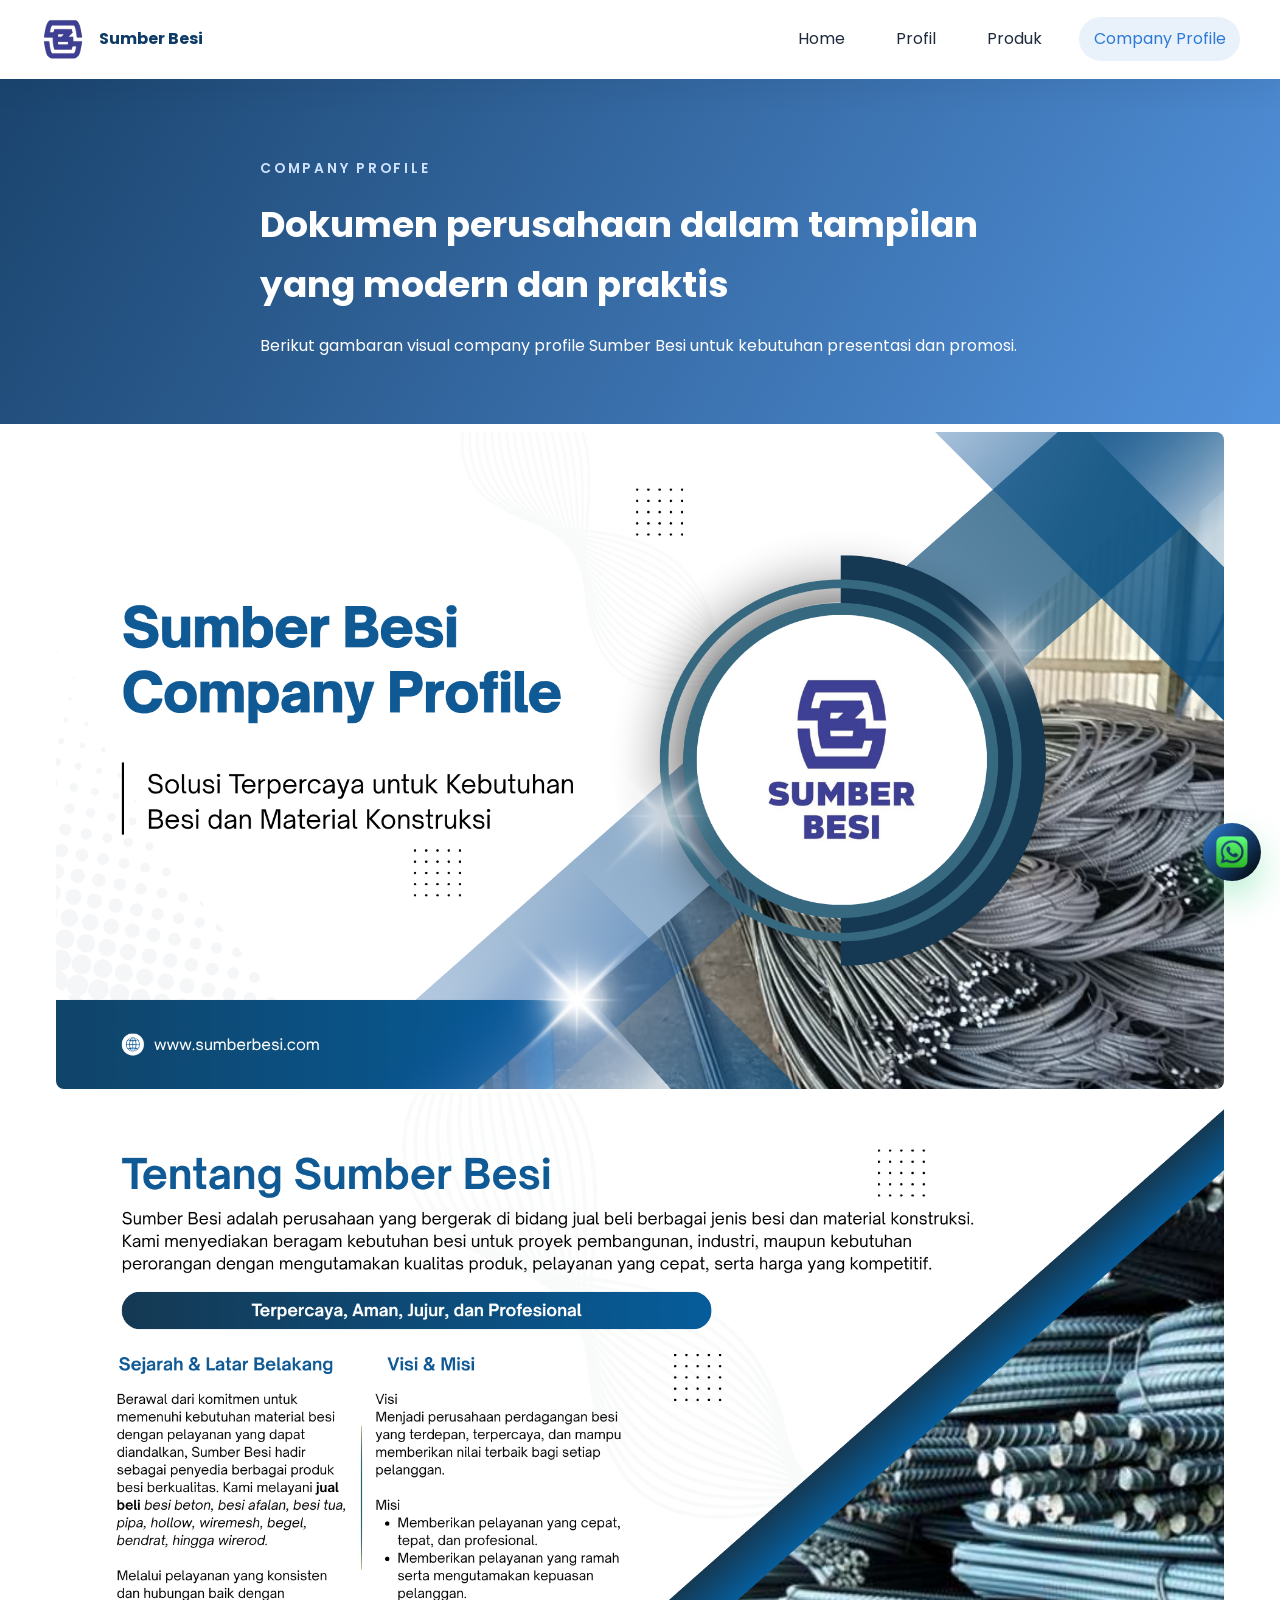
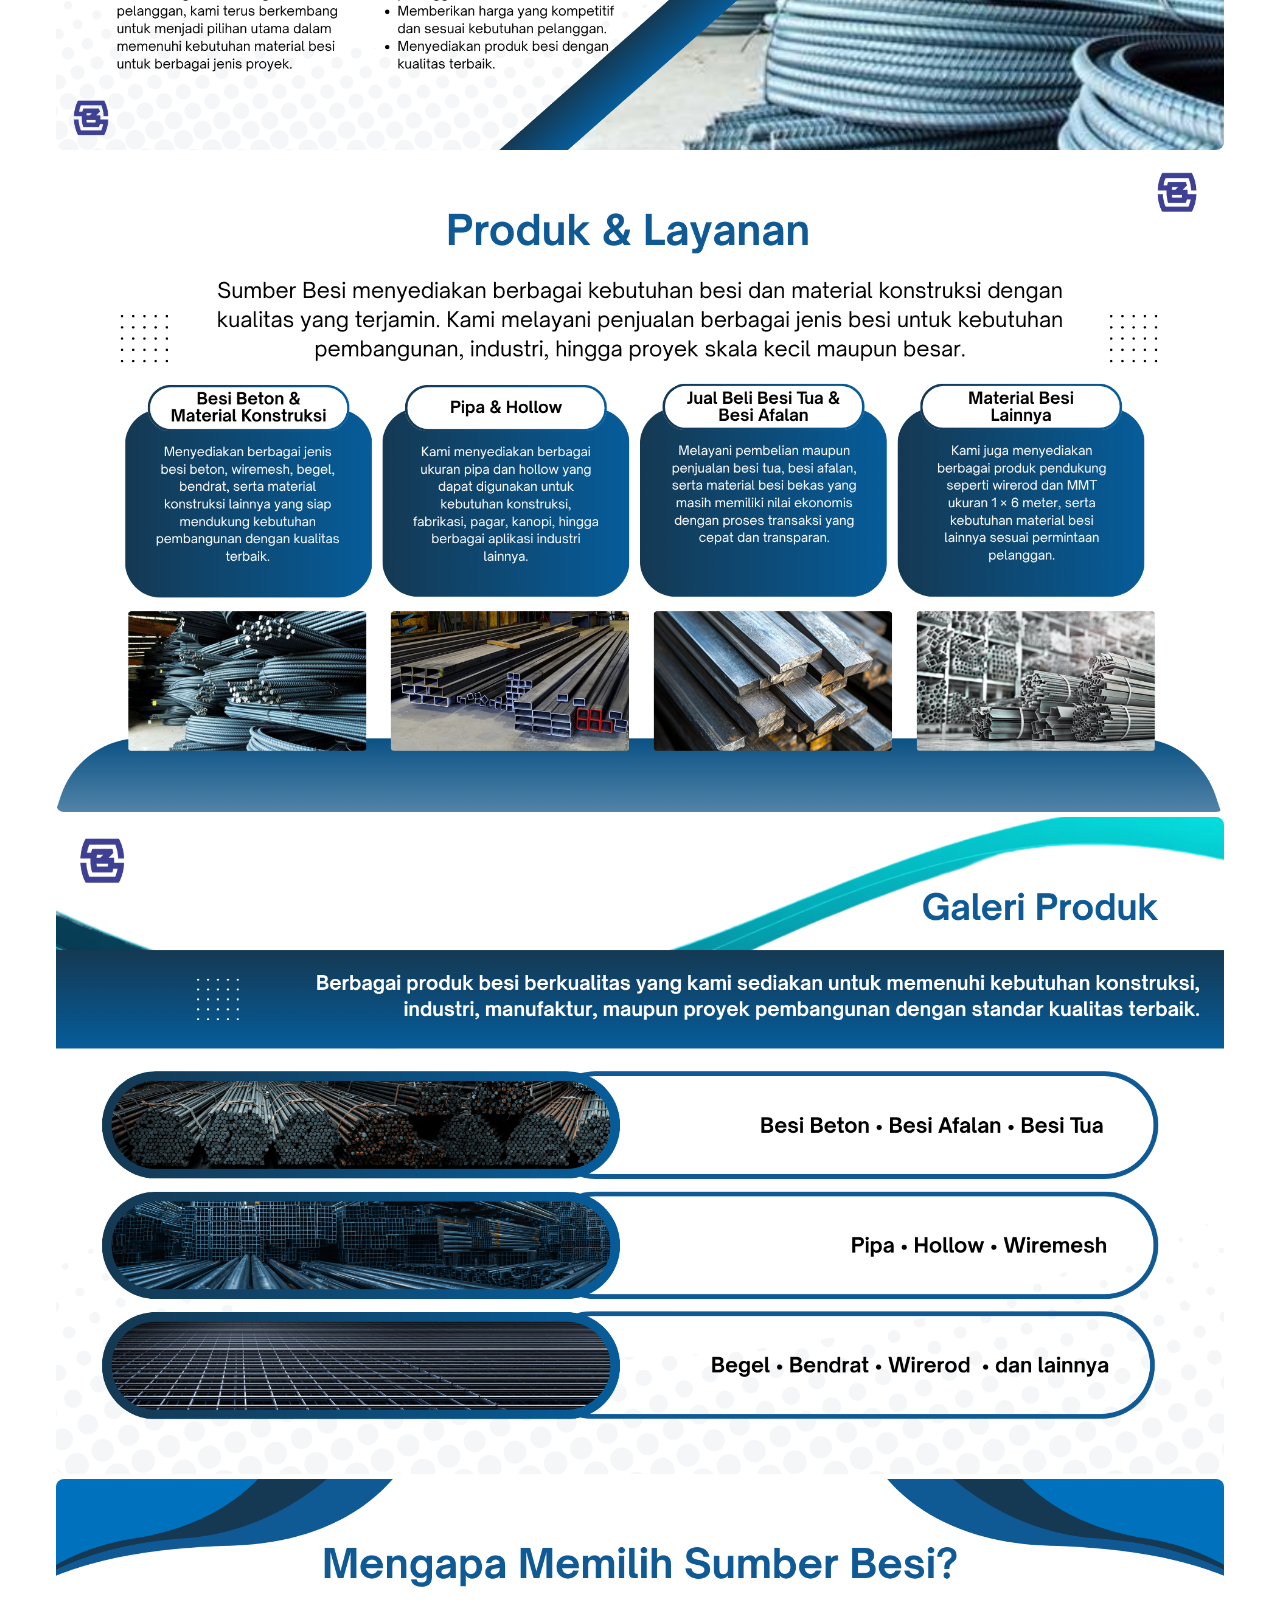
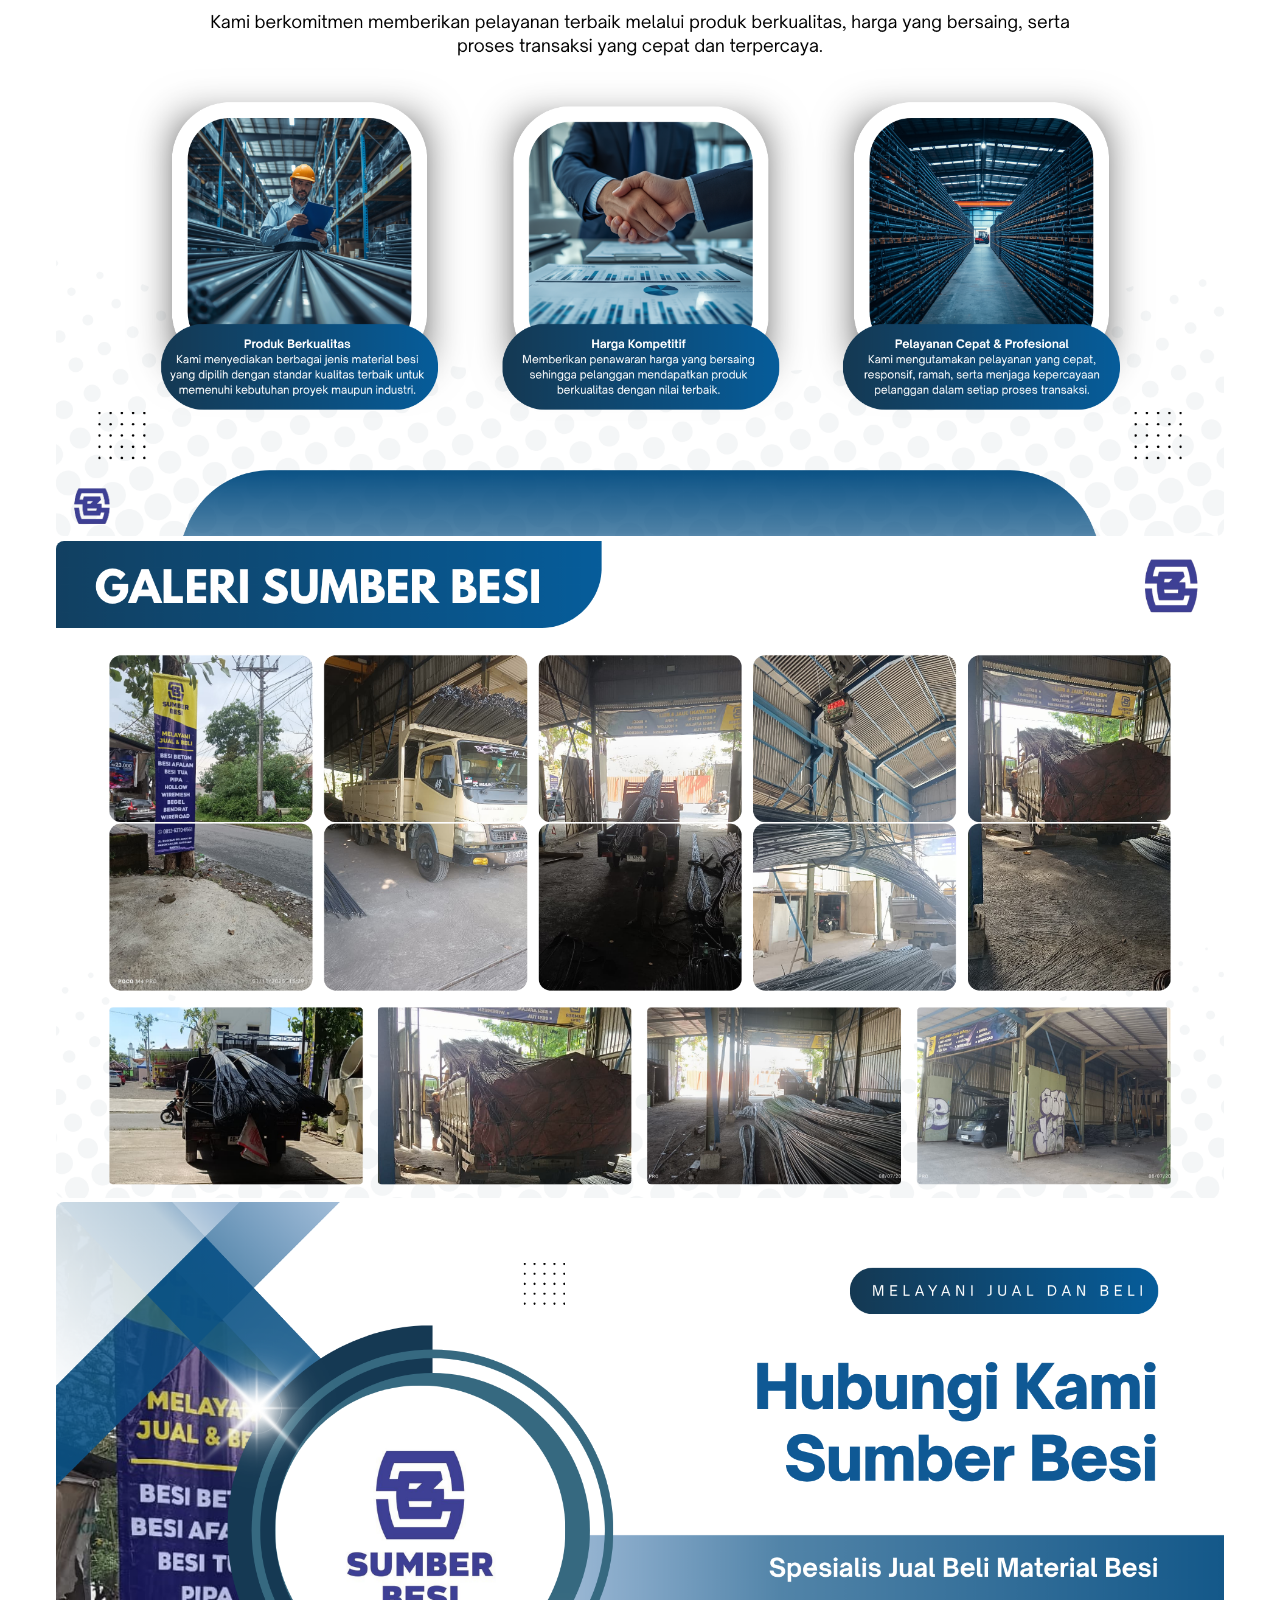
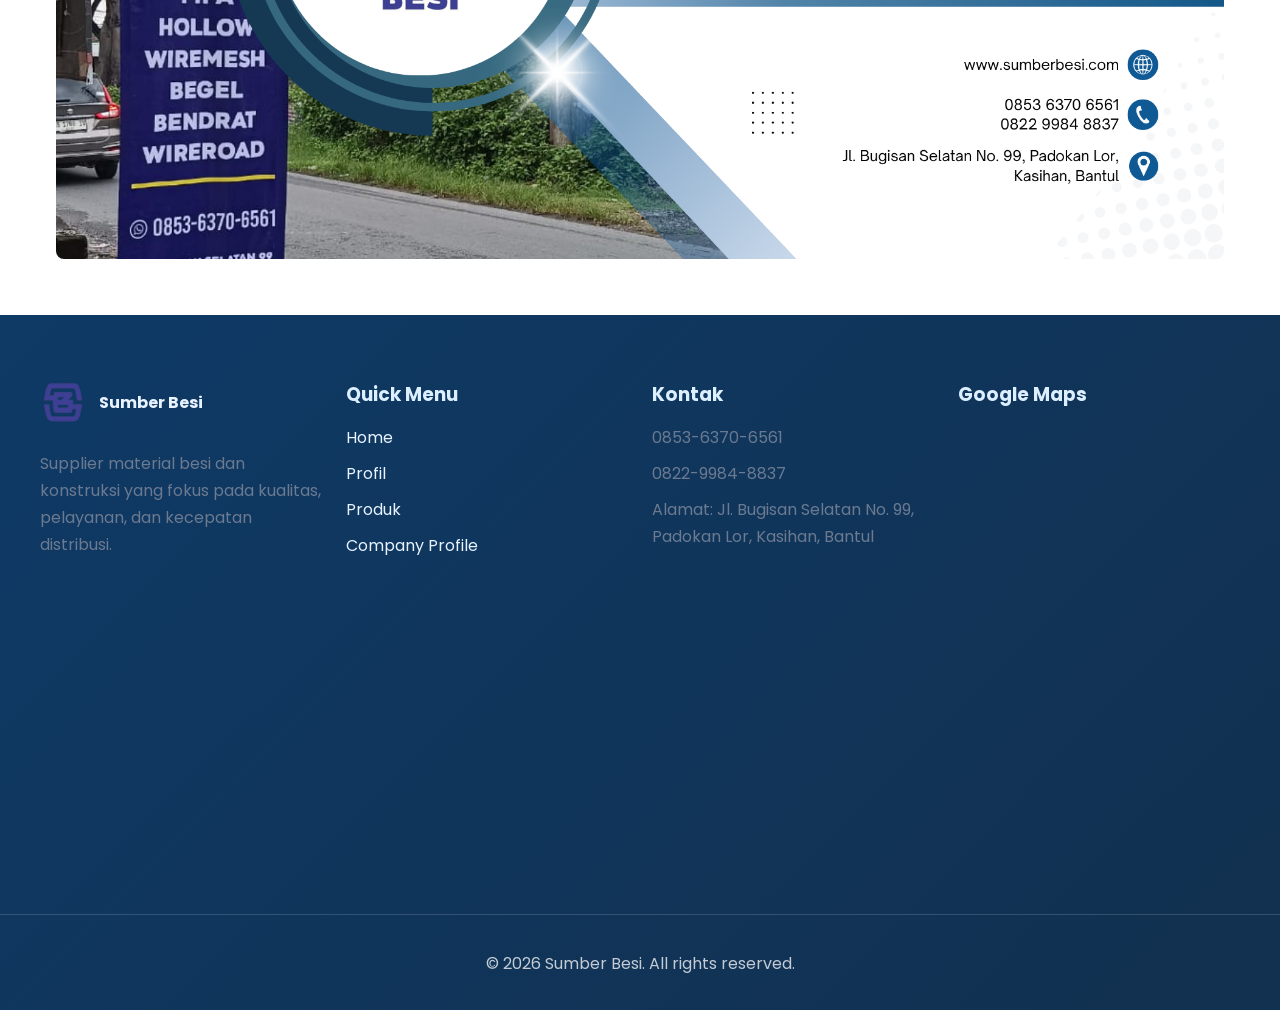
==== compro.html @ 3f328b16 "Add files via upload" ====
<!DOCTYPE html>
<html lang="id">
  <head>
    <meta charset="UTF-8" />
    <meta name="viewport" content="width=device-width, initial-scale=1.0" />
    <meta name="description" content="Company profile Sumber Besi dalam tampilan modern dan terstruktur." />
    <link rel="icon" type="image/png" href="images/logo.png" />
    <title>Company Profile | Sumber Besi</title>
    <link rel="preconnect" href="https://fonts.googleapis.com" />
    <link rel="preconnect" href="https://fonts.gstatic.com" crossorigin />
    <link href="https://fonts.googleapis.com/css2?family=Poppins:wght@300;400;500;600;700&display=swap" rel="stylesheet" />
    <link rel="stylesheet" href="css/style.css" />
    <link rel="stylesheet" href="css/responsive.css" />
  </head>
  <body data-page="compro">
    <header class="site-header">
      <div class="container nav-wrap">
        <a class="brand" href="index.html"><img src="images/logo.png" alt="Logo Sumber Besi" /><span>Sumber Besi</span></a>
        <button class="menu-toggle" aria-label="Buka menu" aria-expanded="false"><span></span><span></span><span></span></button>
        <nav class="nav-menu" aria-label="Navigasi utama">
          <a href="index.html" data-page-link="home" class="nav-link">Home</a>
          <a href="profil.html" data-page-link="profil" class="nav-link">Profil</a>
          <a href="produk.html" data-page-link="produk" class="nav-link">Produk</a>
          <a href="compro.html" data-page-link="compro" class="nav-link">Company Profile</a>
        </nav>
      </div>
    </header>

    <main>
      <section class="page-hero">
        <div class="container page-hero-content reveal">
          <p class="eyebrow">Company Profile</p>
          <h1>Dokumen perusahaan dalam tampilan yang modern dan praktis</h1>
          <p>Berikut gambaran visual company profile Sumber Besi untuk kebutuhan presentasi dan promosi.</p>
        </div>
      </section>

      <section class="section compro-section">
        <div class="container compro-grid">
          <figure class="compro-item reveal"><img src="images/compro/compro1.png" alt="Company Profile page 1" loading="lazy" /></figure>
          <figure class="compro-item reveal"><img src="images/compro/compro2.png" alt="Company Profile page 2" loading="lazy" /></figure>
          <figure class="compro-item reveal"><img src="images/compro/compro3.png" alt="Company Profile page 3" loading="lazy" /></figure>
          <figure class="compro-item reveal"><img src="images/compro/compro4.png" alt="Company Profile page 4" loading="lazy" /></figure>
          <figure class="compro-item reveal"><img src="images/compro/compro5.png" alt="Company Profile page 5" loading="lazy" /></figure>
          <figure class="compro-item reveal"><img src="images/compro/compro6.png" alt="Company Profile page 6" loading="lazy" /></figure>
          <figure class="compro-item reveal"><img src="images/compro/compro7.png" alt="Company Profile page 7" loading="lazy" /></figure>
        </div>
      </section>
    </main>

    <footer class="site-footer">
      <div class="container footer-grid">
        <div><a class="brand footer-brand" href="index.html"><img src="images/logo.png" alt="Logo Sumber Besi" /><span>Sumber Besi</span></a><p>Supplier material besi dan konstruksi yang fokus pada kualitas, pelayanan, dan kecepatan distribusi.</p></div>
        <div><h3>Quick Menu</h3><ul><li><a href="index.html">Home</a></li><li><a href="profil.html">Profil</a></li><li><a href="produk.html">Produk</a></li><li><a href="compro.html">Company Profile</a></li></ul></div>
        <div><h3>Kontak</h3><ul><li>0853-6370-6561</li><li>0822-9984-8837</li><li>Alamat:  Jl. Bugisan Selatan No. 99, Padokan Lor, Kasihan, Bantul</li></ul></div>
        <div><h3>Google Maps</h3><iframe title="Peta lokasi Sumber Besi" src="https://www.google.com/maps/embed?pb=!4v1783705454461!6m8!1m7!1su4Dy25zVgruzFvVbYkoH9A!2m2!1d-7.826351265892913!2d110.3469350427805!3f135.80595302894724!4f-8.099244211844649!5f0.7820865974627469" width="600" height="450" style="border:0;" allowfullscreen="" loading="lazy" referrerpolicy="strict-origin-when-cross-origin"></iframe></div>
      </div>
      <div class="footer-bottom"><p>© 2026 Sumber Besi. All rights reserved.</p></div>
    </footer>

    <button class="wa-float" type="button" aria-label="Hubungi WhatsApp"><img src="images/logo_wa.png" alt="WhatsApp" /></button>
    <div class="wa-popup" role="dialog" aria-modal="true" aria-label="Pilih admin WhatsApp"><div class="wa-popup-card"><button class="wa-close" aria-label="Tutup popup">×</button><h3>Pilih Admin</h3><a class="wa-option" href="https://wa.me/6285363706561?text=Halo%20Admin%20Sumber%20Besi.%20Saya%20mendapatkan%20informasi%20dari%20website%20Sumber%20Besi.%20Saya%20ingin%20berkonsultasi." target="_blank" rel="noopener"><img src="images/logo_wa.png" alt="WhatsApp" /><div><strong>Admin 1</strong><span>+62 853-6370-6561</span></div></a><a class="wa-option" href="https://wa.me/6282299848837?text=Halo%20Admin%20Sumber%20Besi.%20Saya%20mendapatkan%20informasi%20dari%20website%20Sumber%20Besi.%20Saya%20ingin%20berkonsultasi." target="_blank" rel="noopener"><img src="images/logo_wa.png" alt="WhatsApp" /><div><strong>Admin 2</strong><span>+62 822-9984-8837</span></div></a></div></div>
    <div class="wa-overlay"></div>
    <div class="lightbox" aria-label="Preview gambar"><button class="lightbox-close" aria-label="Tutup galeri"></button><img src="" alt="Preview gambar" /></div>
    <script src="js/script.js"></script>
  </body>
</html>
---- css/style.css ----
:root {
  --primary: #0E3A66;
  --secondary: #2D7BD6;
  --text: #1f2b3d;
  --muted: #6b7a90;
  --surface: #f6f9fc;
  --light: #ffffff;
  --border: rgba(14, 58, 102, 0.12);
  --shadow: 0 18px 45px rgba(15, 34, 63, 0.13);
  --radius: 18px;
}
* { box-sizing: border-box; }
html { scroll-behavior: smooth; }
body { margin: 0; font-family: 'Poppins', sans-serif; color: var(--text); line-height: 1.7; background: var(--light); }
a { color: inherit; text-decoration: none; }
img { display: block; width: 100%; height: auto; }
.container { width: min(1200px, calc(100% - 2rem)); margin: 0 auto; }
.section { padding: 3.2rem 0; }
.reveal { opacity: 0; transform: translateY(28px); transition: all 0.7s ease; }
.reveal.is-visible { opacity: 1; transform: translateY(0); }
.site-header { position: sticky; top: 0; z-index: 1000; background: rgba(255,255,255,0.92); backdrop-filter: blur(14px); border-bottom: 1px solid rgba(255,255,255,0.15); box-shadow: 0 8px 30px rgba(10, 24, 45, 0.08); }
.site-header.scrolled { box-shadow: 0 10px 30px rgba(10,24,45,0.12); }
.nav-wrap { display: flex; align-items: center; justify-content: space-between; min-height: 78px; }
.brand { display: inline-flex; align-items: center; gap: 0.8rem; font-weight: 700; color: var(--primary); }
.brand img { width: 46px; height: 46px; object-fit: cover; border-radius: 50%; }
.nav-menu { display: flex; gap: 1.4rem; align-items: center; }
.nav-link { padding: 0.55rem 0.9rem; border-radius: 999px; color: var(--text); transition: 0.25s ease; position: relative; }
.nav-link:hover, .nav-link.active { color: var(--secondary); background: rgba(45,123,214,0.1); }
.menu-toggle { display: none; background: transparent; border: 0; cursor: pointer; padding: 0.2rem; }
.menu-toggle span { display: block; width: 24px; height: 2px; background: var(--primary); margin: 5px 0; transition: 0.3s ease; }
.hero-section { position: relative; min-height: 88vh; display: grid; align-items: center; color: white; background: linear-gradient(120deg, rgba(14,58,102,0.85), rgba(45,123,214,0.75)), url('../images/hero.png') center/cover no-repeat; }
.hero-overlay { position: absolute; inset: 0; background: linear-gradient(90deg, rgba(0,0,0,0.28), transparent); }
.hero-content { position: relative; z-index: 1; max-width: 700px; padding: 4rem 0; }
.eyebrow { display: inline-block; text-transform: uppercase; letter-spacing: 0.2em; font-size: 0.86rem; font-weight: 600; color: var(--secondary); margin-bottom: 0.9rem; }
.hero-section .eyebrow { color: #cfe3ff; }
.hero-content h1 { font-size: clamp(2rem, 4vw, 3.5rem); line-height: 1.15; margin: 0 0 1rem; }
.hero-content p { font-size: 1.05rem; color: rgba(255,255,255,0.9); max-width: 650px; }
.hero-actions { display: flex; gap: 1rem; flex-wrap: wrap; margin-top: 1.8rem; }
.btn { display: inline-flex; align-items: center; justify-content: center; padding: 0.9rem 1.35rem; border-radius: 999px; font-weight: 600; transition: transform 0.25s ease, box-shadow 0.25s ease; }
.btn:hover { transform: translateY(-3px); }
.btn-primary { background: var(--light); color: var(--primary); box-shadow: var(--shadow); }
.btn-secondary { background: transparent; color: var(--primary); border: 1px solid rgba(14, 58, 102, 0.2); }
.hero-section .btn-secondary { color: white; border-color: rgba(255,255,255,0.4); }
.products-section .btn-secondary { background: var(--primary); color: white; border-color: var(--primary); box-shadow: var(--shadow); }
.grid.two-col { display: grid; grid-template-columns: 1fr 1fr; gap: 2.2rem; align-items: center; }
.about-image img, .profile-image img { width: 100%; height: auto; max-width: 100%; border-radius: 22px; box-shadow: var(--shadow); display: block; object-fit: contain; }
.about-copy h2, .section-heading h2, .profile-copy h2, .contact-card h2, .page-hero-content h1 { font-size: clamp(1.7rem, 2.8vw, 2.25rem); margin: 0 0 0.8rem; color: var(--primary); }
.about-copy p, .profile-copy p, .section-heading p, .feature-card p, .contact-card li, .page-hero-content p, .card-body p, .vision-mission p, .site-footer p, .site-footer li { color: var(--muted); }
.product-grid { display: grid; grid-template-columns: repeat(4, 1fr); gap: 1.35rem; }
.card { background: var(--light); border-radius: var(--radius); overflow: hidden; box-shadow: var(--shadow); border: 1px solid var(--border); transition: transform 0.25s ease, box-shadow 0.25s ease; }
.card:hover { transform: translateY(-6px) scale(1.01); box-shadow: 0 22px 55px rgba(15,34,63,0.16); }
.card img { height: 200px; object-fit: cover; transition: transform 0.35s ease; }
.card:hover img { transform: scale(1.06); }
.card-body { padding: 1.2rem 1.2rem 1.4rem; }
.card-body h3, .feature-card h3 { margin: 0 0 0.4rem; color: var(--primary); }
.cta-center { display: flex; justify-content: center; margin-top: 1.8rem; }
.gallery-grid { display: grid; grid-template-columns: repeat(4, 1fr); gap: 1rem; }
.gallery-item { overflow: hidden; border-radius: var(--radius); box-shadow: var(--shadow); cursor: pointer; }
.gallery-item img { width: 100%; height: auto; object-fit: cover; transition: transform 0.35s ease; }
.gallery-item:hover img { transform: scale(1.05); }
.site-footer { background: linear-gradient(135deg, var(--primary), #12304f); color: white; padding: 4rem 0 1rem; margin-top: 3rem; }
.footer-grid { display: grid; grid-template-columns: repeat(4, 1fr); gap: 1.5rem; }
.footer-brand { color: white; }
.site-footer h3 { margin-top: 0; margin-bottom: 0.8rem; color: #dcefff; }
.site-footer ul { list-style: none; padding: 0; margin: 0; display: grid; gap: 0.55rem; }
.site-footer a { color: #e8f3ff; }
.site-footer iframe { width: 100%; min-height: 180px; border: 0; border-radius: 12px; }
.footer-bottom { text-align: center; padding: 1.2rem 0 0; margin-top: 2rem; border-top: 1px solid rgba(255,255,255,0.15); }
.footer-bottom p { color: rgba(255,255,255,0.75); }
.page-hero { padding: 4rem 0 3rem; background: linear-gradient(120deg, rgba(14,58,102,0.95), rgba(45,123,214,0.82)); color: white; }
.page-hero-content { max-width: 760px; }
.page-hero-content .eyebrow { color: #cfe3ff; }
.page-hero-content h1, .page-hero-content p { color: white; }
.vision-mission { display: grid; gap: 1rem; margin-top: 1.2rem; }
.vision-mission article, .feature-card, .contact-card, .map-card { background: var(--light); border: 1px solid var(--border); border-radius: var(--radius); box-shadow: var(--shadow); padding: 1.25rem; }
.feature-grid { display: grid; grid-template-columns: repeat(3, 1fr); gap: 1.2rem; }
.feature-icon { font-size: 1.6rem; margin-bottom: 0.5rem; }
.contact-list { list-style: none; padding: 0; margin: 0; display: grid; gap: 0.6rem; }
.map-card iframe { min-height: 280px; width: 100%; border: 0; border-radius: 15px; }
.compro-grid { display: grid; grid-template-columns: repeat(2, 1fr); gap: 1.2rem; }
.compro-item img { border-radius: 5px; height: 100%; object-fit: cover; }
.wa-float { position: fixed; right: 1.2rem; bottom: 1.2rem; z-index: 1200; width: 58px; height: 58px; border: 0; border-radius: 50%; background: linear-gradient(135deg, var(--secondary), #000000); color: white; font-size: 1.5rem; cursor: pointer; box-shadow: 0 16px 35px rgba(19,201,107,0.3); transition: transform 0.25s ease; display: grid; place-items: center; overflow: hidden; padding: 0; }
.wa-float img { width: 70%; height: 70%; object-fit: contain; }
.wa-float:hover { transform: scale(1.04); }
.wa-overlay { position: fixed; inset: 0; background: rgba(8, 18, 30, 0.45); opacity: 0; pointer-events: none; transition: 0.25s ease; z-index: 1100; }
.wa-overlay.is-active { opacity: 1; pointer-events: auto; }
.wa-popup { position: fixed; right: 1.2rem; bottom: 5.2rem; z-index: 1200; transform: translateY(20px); opacity: 0; pointer-events: none; transition: 0.25s ease; }
.wa-popup.is-active { opacity: 1; transform: translateY(0); pointer-events: auto; }
.wa-popup-card { width: min(280px, calc(100vw - 2rem)); padding: 1rem; background: white; border-radius: 20px; box-shadow: var(--shadow); position: relative; }
.wa-close { position: absolute; top: 0.6rem; right: 0.7rem; background: transparent; border: 0; font-size: 1.2rem; cursor: pointer; color: var(--muted); }
.wa-option { display: flex; align-items: center; gap: 0.75rem; padding: 0.8rem 0.9rem; margin-top: 0.6rem; border-radius: 12px; background: #f4f8fd; color: var(--primary); text-decoration: none; font-weight: 600; }
.wa-option img { width: 34px; height: 34px; object-fit: contain; }
.wa-option div { display: grid; line-height: 1.2; }
.wa-option div strong { display: block; font-size: 1rem; color: var(--text); }
.wa-option div span { font-size: 0.95rem; color: var(--muted); font-weight: 500; }
.lightbox { position: fixed; inset: 0; background: rgba(5, 12, 24, 0.9); display: flex; align-items: center; justify-content: center; padding: 2rem; z-index: 1400; opacity: 0; pointer-events: none; transition: 0.25s ease; }
.lightbox.is-active { opacity: 1; pointer-events: auto; }
.lightbox img { max-width: 100%; max-height: 85vh; border-radius: 16px; box-shadow: 0 20px 60px rgba(0,0,0,0.25); }
.lightbox-close { position: absolute; top: 1.2rem; right: 1.2rem; background: white; border: 0; width: 44px; height: 44px; border-radius: 50%; font-size: 1.35rem; cursor: pointer; }

/* ===========================
   COMPANY PROFILE
=========================== */
.compro-section {
    padding: 0.5rem 0;
}
.compro-section .container {
    width: calc(100% - 2rem);
    max-width: 1200px;
    margin: 0 auto;
    padding: 0 1rem;
}
.compro-grid {
    display: flex;
    flex-direction: column;
    gap: 0.3rem; /* Jarak antar gambar */
    width: 100%;
    max-width: 1200px;
    margin: 0 auto;
}
.compro-item {
    margin: 0;
    padding: 0;
    background: transparent;
    border: none;
    box-shadow: none;
    line-height: 0; /* Menghilangkan celah bawaan img */
}
.compro-item img {
    width: 100%;
    height: auto;
    display: block;
    border-radius: 8px;
    object-fit: contain;
}

/* ===========================
   TABLET
=========================== */
@media (max-width: 960px) {

    .compro-section {
        padding: 0.3rem 0;
    }
    .compro-grid {
        gap: 0.2rem;
    }
    .compro-item img {
        width: 100%;
        height: auto;
    }
}

/* ===========================
   MOBILE
=========================== */
@media (max-width: 480px) {
    .compro-section {
        padding: 0.2rem 0;
    }
    .compro-section .container {
        width: calc(100% - 1rem);
        padding: 0 .5rem;
    }
    .compro-grid {
        gap: 0.15rem;
    }
    .compro-item {
        margin: 0;
        padding: 0;
    }
    .compro-item img {
        width: 100%;
        height: auto;
        border-radius: 6px;
    }
}
---- css/responsive.css ----
@media (max-width: 960px) {
  .product-grid, .gallery-grid, .feature-grid, .footer-grid, .product-page-grid { grid-template-columns: repeat(2, 1fr); }
  .footer-grid { gap: 1.2rem; }
}
@media (max-width: 760px) {
  .menu-toggle { display: block; }
  .nav-menu { position: absolute; top: 78px; left: 1rem; right: 1rem; padding: 1rem; flex-direction: column; align-items: flex-start; background: white; box-shadow: var(--shadow); border-radius: 16px; display: none; }
  .nav-menu.is-open { display: flex; }
  .grid.two-col, .product-grid, .gallery-grid, .feature-grid, .footer-grid, .compro-grid { grid-template-columns: 1fr; }
  .section { padding: 2.4rem 0; }
  .hero-content { padding: 3rem 0; }
  .hero-actions { flex-direction: column; align-items: flex-start; }
  .btn { width: 100%; }
  .about-copy, .profile-copy { order: 2; }
  .about-image, .profile-image { order: 1; }
}
@media (max-width: 480px) {
  .container { width: min(100% - 1.2rem, 1200px); }
  .hero-content h1 { font-size: 2rem; }
  .card img { height: 170px; }
  .wa-float { right: 0.9rem; bottom: 0.9rem; }
  .wa-popup { right: 0.8rem; bottom: 4.6rem; }
}
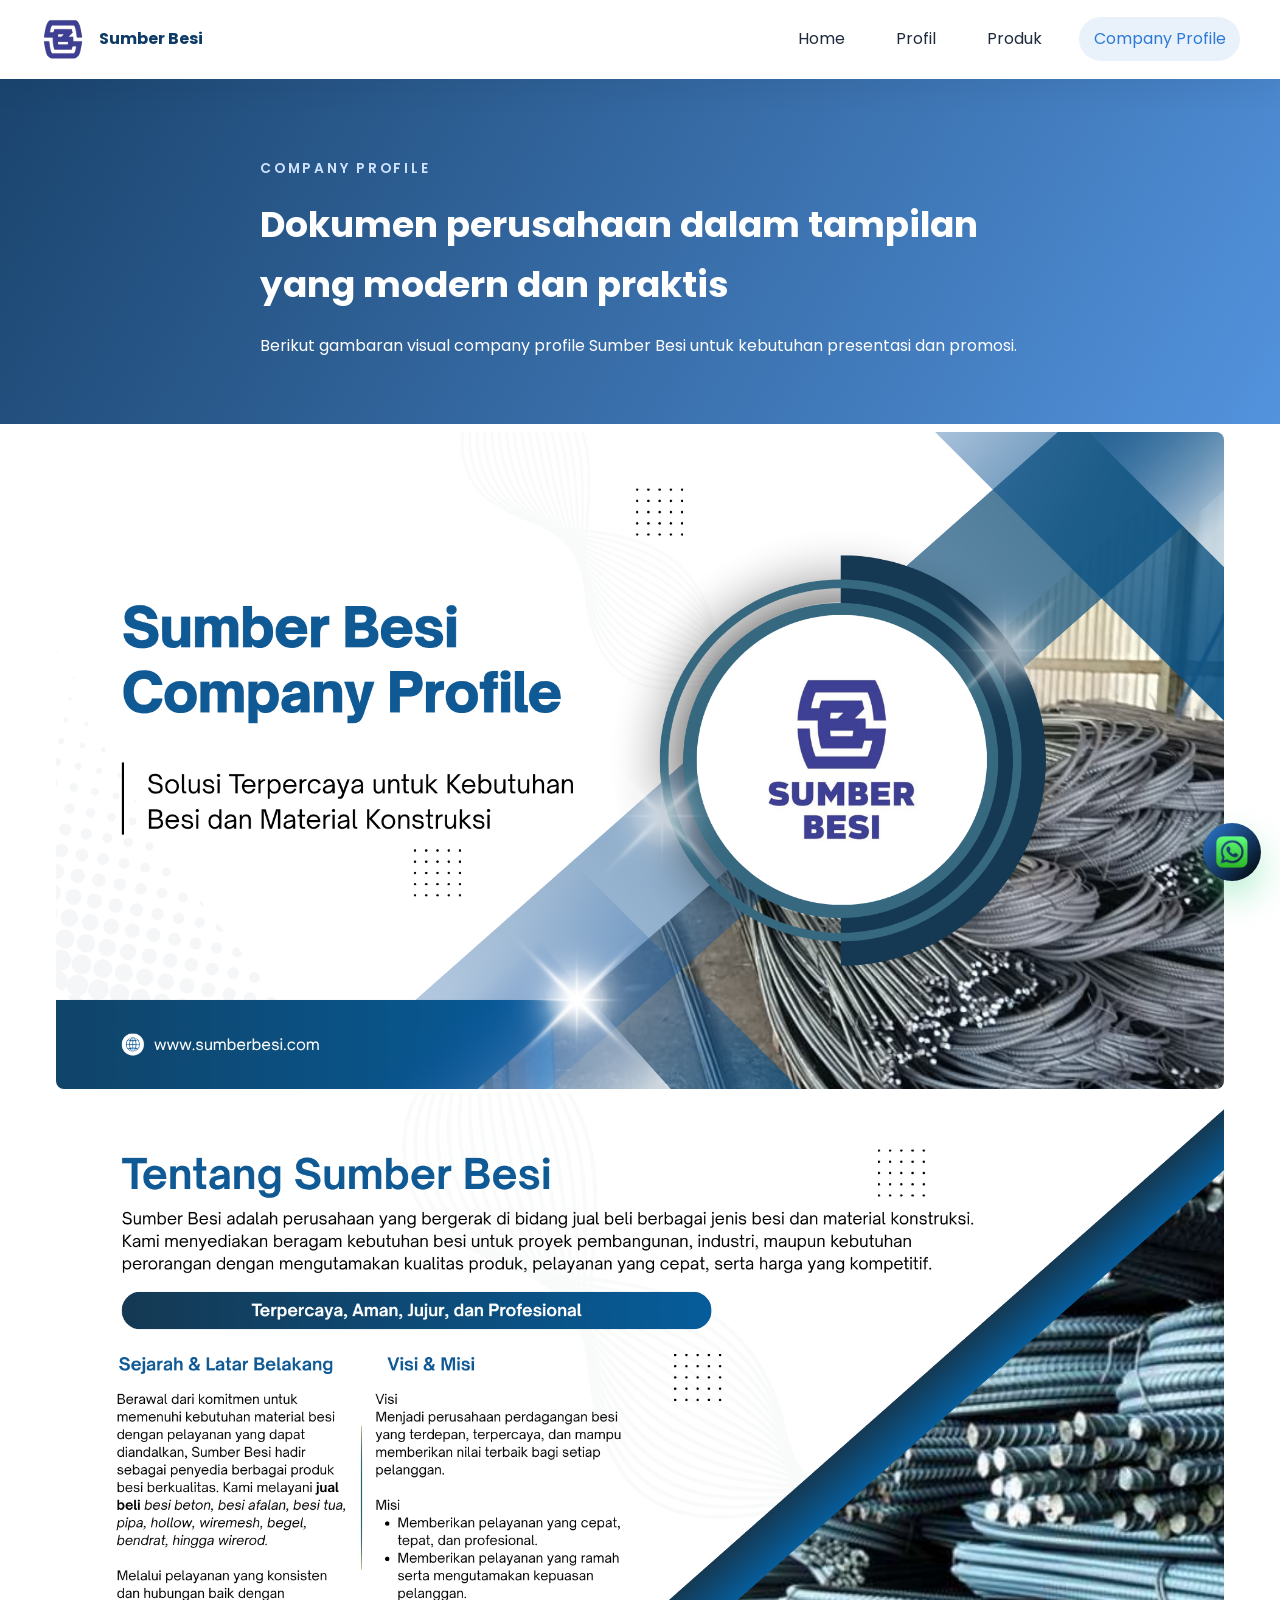
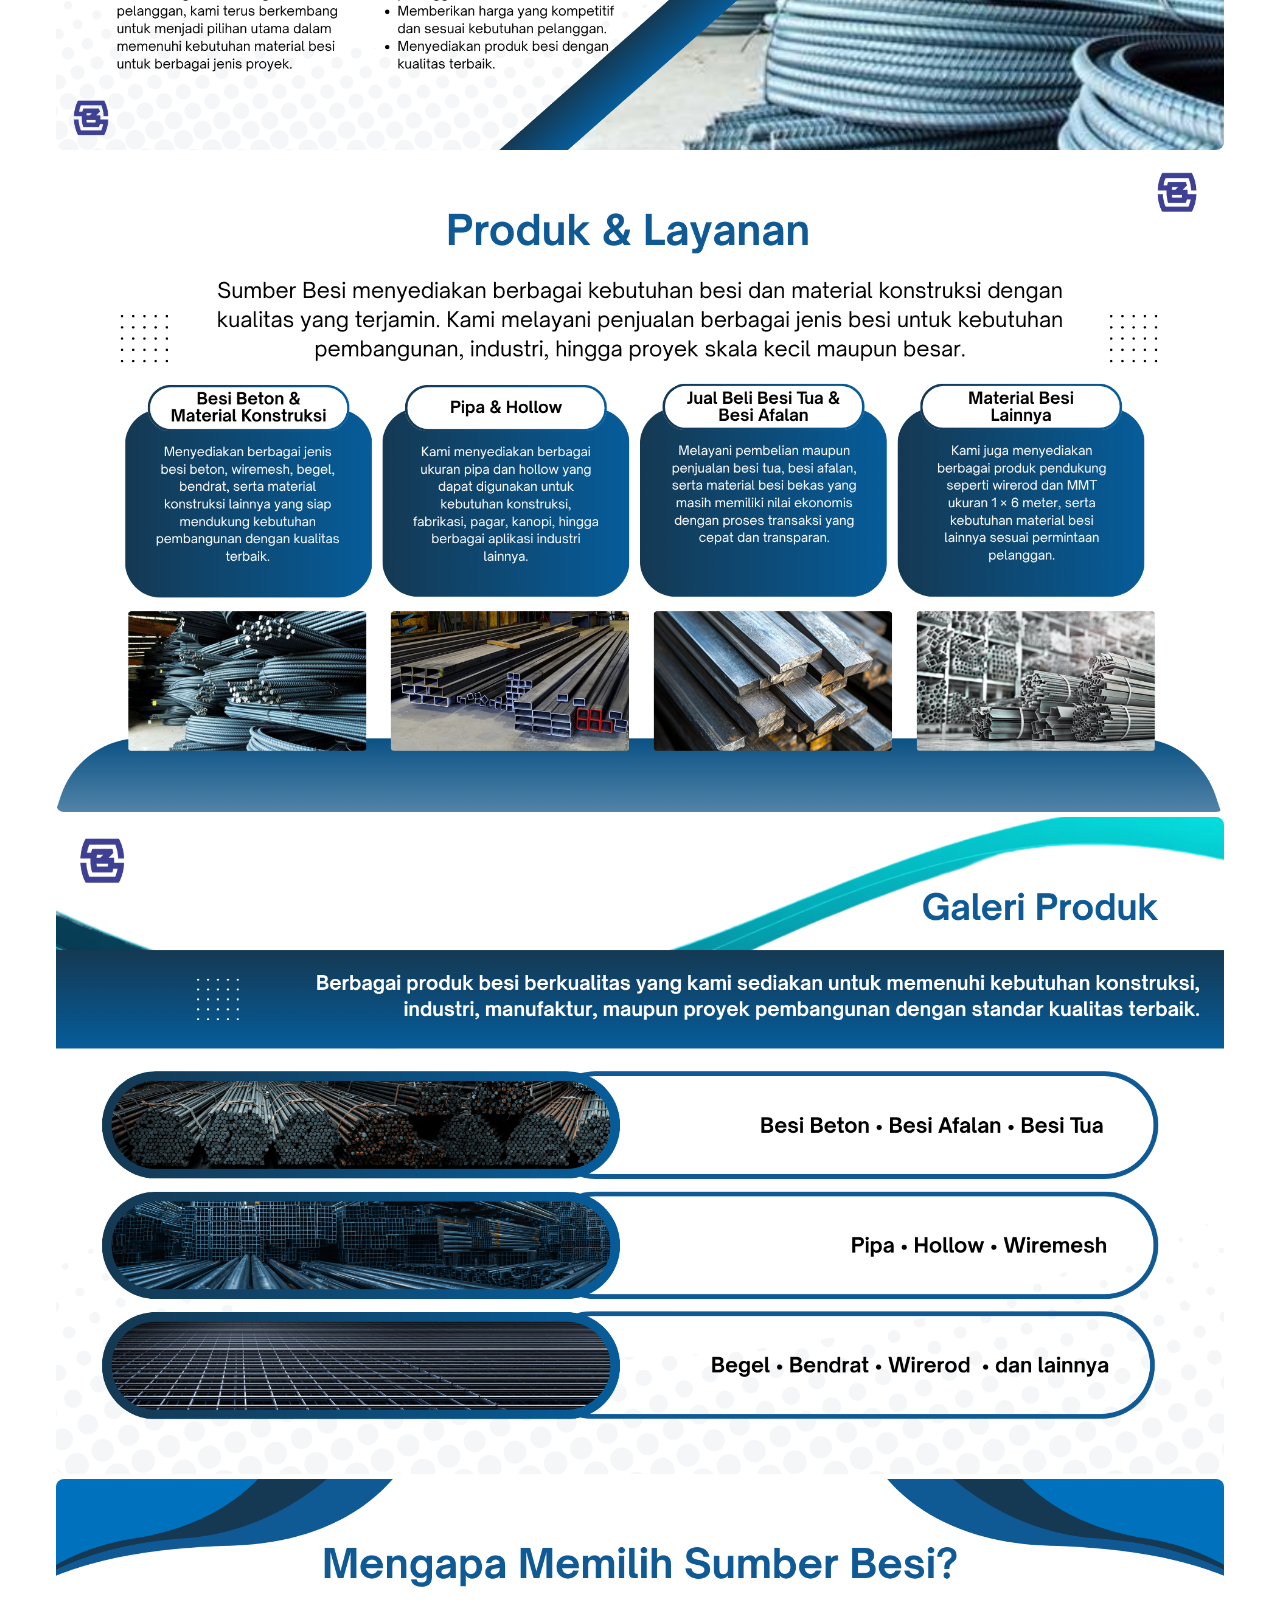
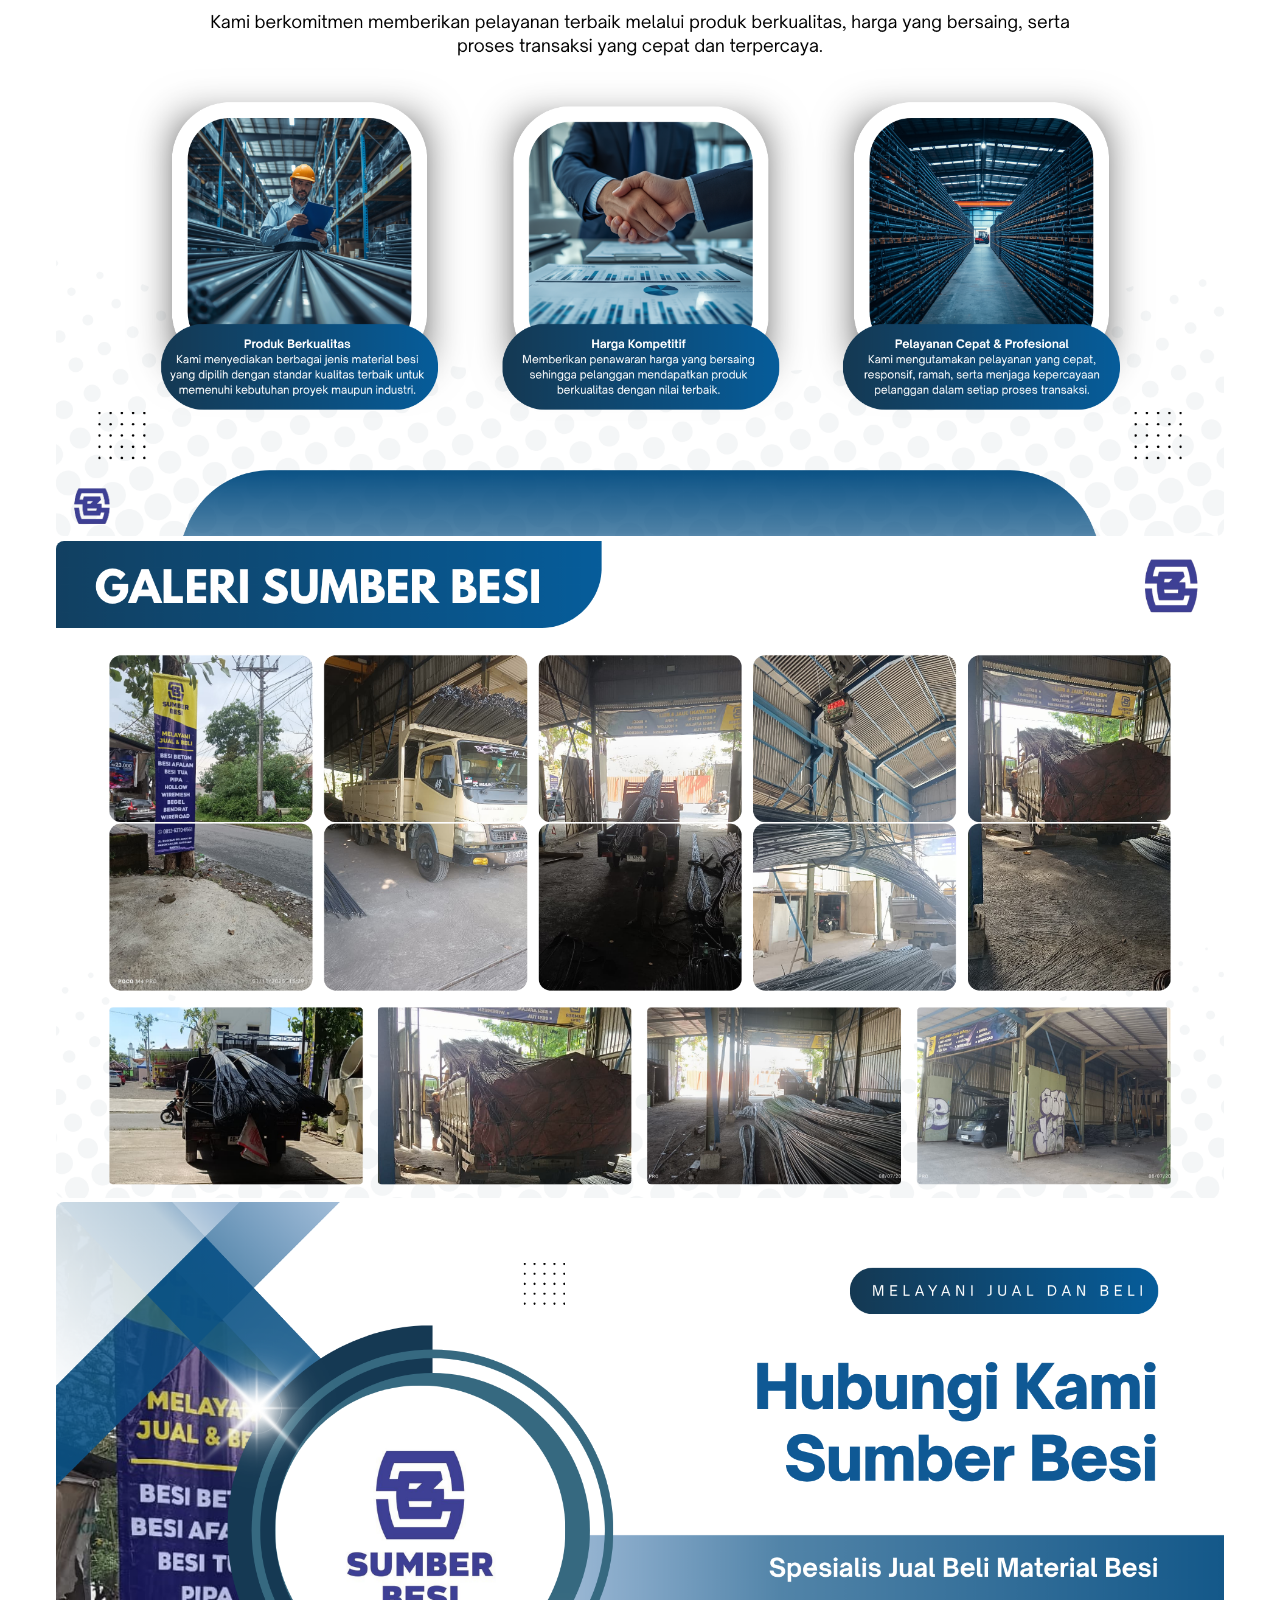
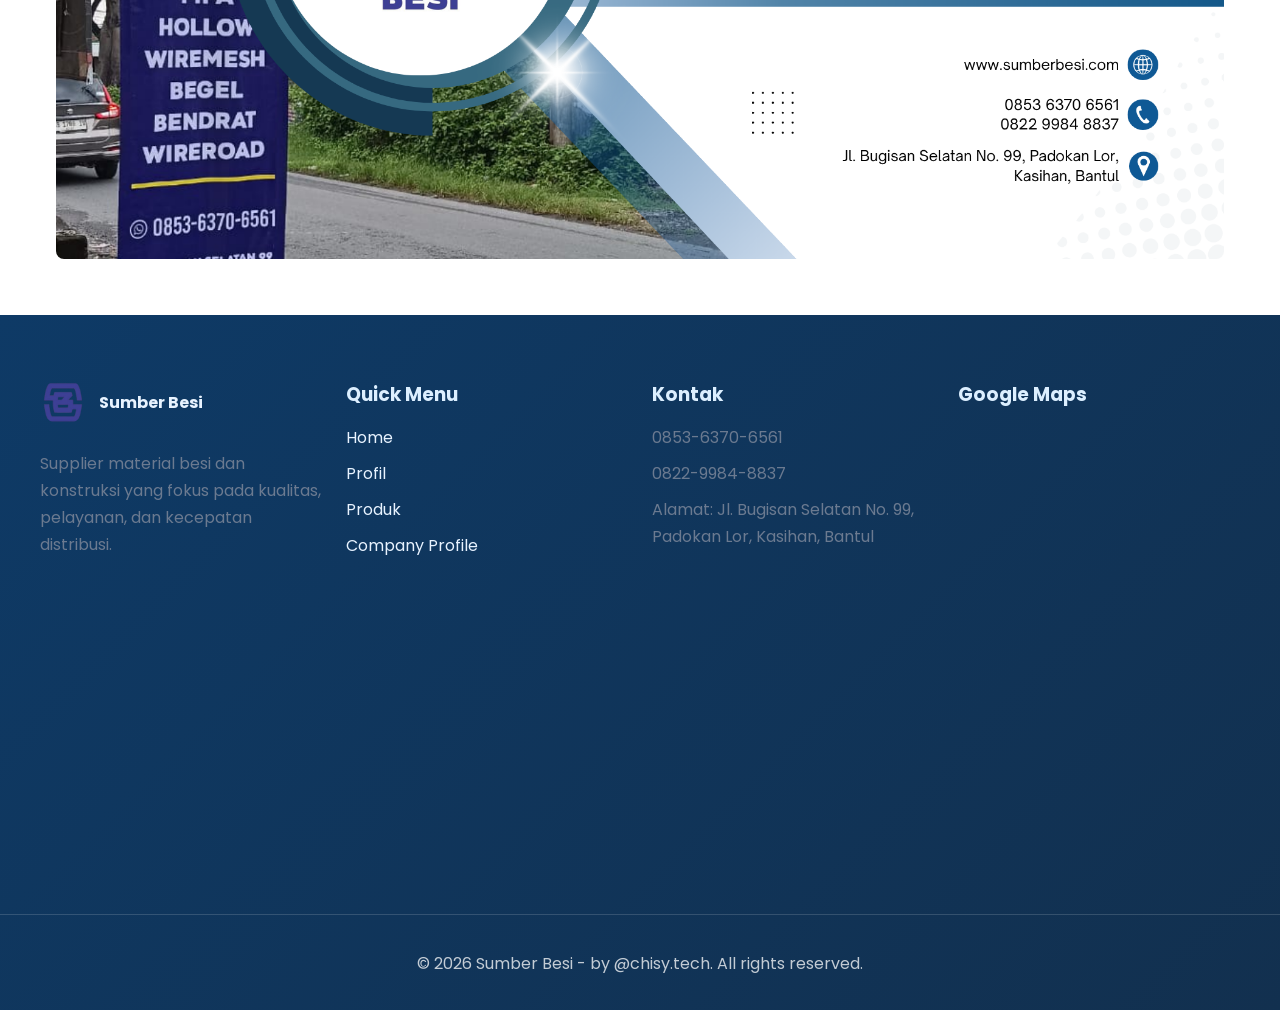
==== commit 1d639730: "Update compro.html" ====
--- a/compro.html
+++ b/compro.html
@@ -55,7 +55,7 @@
         <div><h3>Kontak</h3><ul><li>0853-6370-6561</li><li>0822-9984-8837</li><li>Alamat:  Jl. Bugisan Selatan No. 99, Padokan Lor, Kasihan, Bantul</li></ul></div>
         <div><h3>Google Maps</h3><iframe title="Peta lokasi Sumber Besi" src="https://www.google.com/maps/embed?pb=!4v1783705454461!6m8!1m7!1su4Dy25zVgruzFvVbYkoH9A!2m2!1d-7.826351265892913!2d110.3469350427805!3f135.80595302894724!4f-8.099244211844649!5f0.7820865974627469" width="600" height="450" style="border:0;" allowfullscreen="" loading="lazy" referrerpolicy="strict-origin-when-cross-origin"></iframe></div>
       </div>
-      <div class="footer-bottom"><p>© 2026 Sumber Besi. All rights reserved.</p></div>
+      <div class="footer-bottom"><p>© 2026 Sumber Besi - by @chisy.tech. All rights reserved.</p></div>
     </footer>
 
     <button class="wa-float" type="button" aria-label="Hubungi WhatsApp"><img src="images/logo_wa.png" alt="WhatsApp" /></button>
